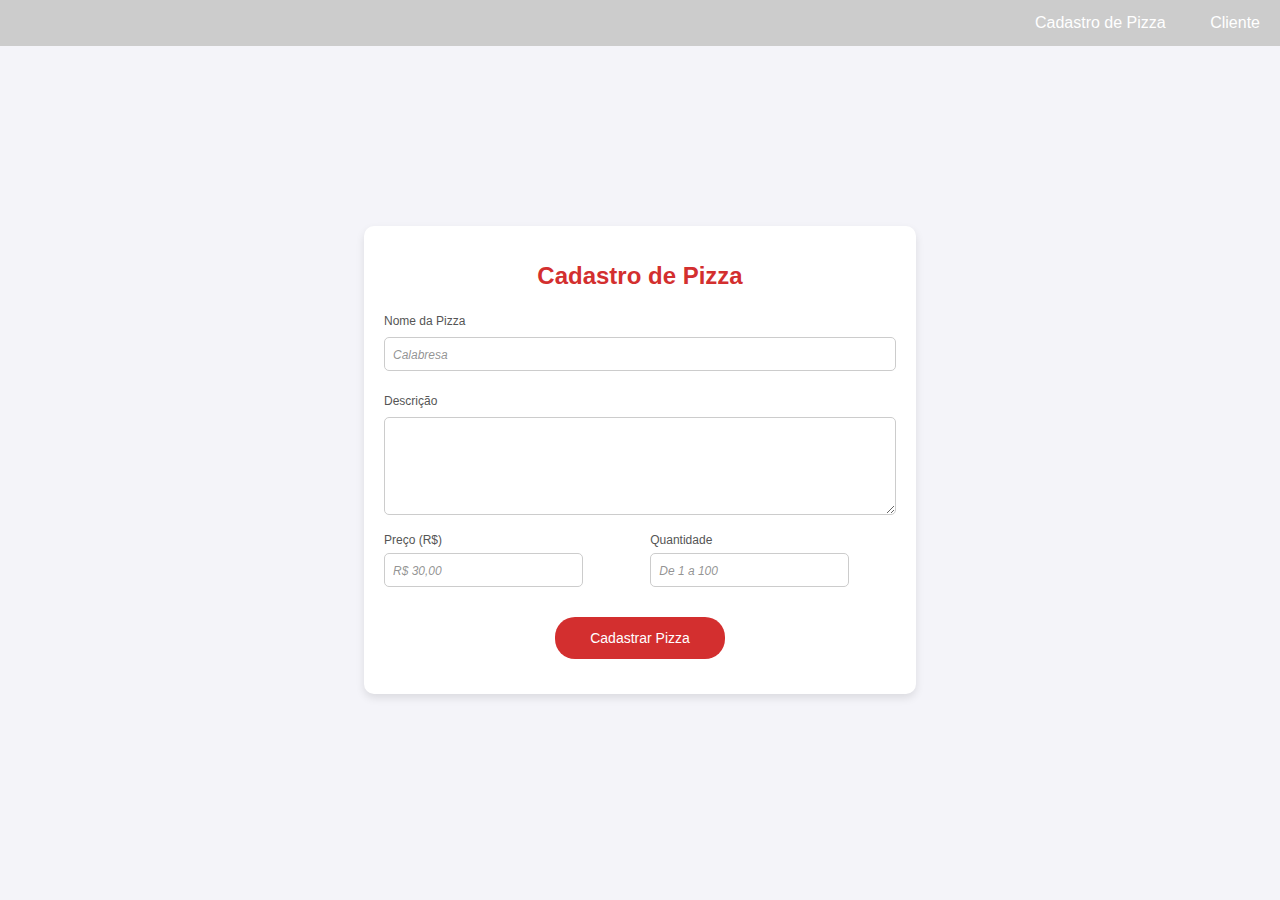
==== cadastroPizza.html @ 167e2c69 "Add files via upload" ====
<!DOCTYPE html>
<html lang="pt-br">
<head>
    <meta charset="UTF-8">
    <meta name="viewport" content="width=device-width, initial-scale=1.0">
    <title>Cadastro de Pizzas</title>
    <link rel="stylesheet" href="cadastroPizza.css">
</head>
<body>

    <nav class="navbar">
        <ul>
            <li><a href="cadastroPizza.html">Cadastro de Pizza</a></li>
            <li><a href="index.html">Cliente</a></li>
        </ul>
    </nav>

    <div class="container">
        <h1>Cadastro de Pizza</h1>
        <form action="#" method="POST">
            <label for="nome">Nome da Pizza</label>
            <input type="text" id="nome" name="nome" placeholder="Calabresa" required>

            <label for="descricao">Descrição</label>
            <textarea id="descricao" name="descricao" required></textarea>

            <div class="form-group">
                <div>
                    <label for="preco">Preço (R$)</label>
                    <input type="number" id="preco" name="preco" placeholder="R$ 30,00" step="0.01" required>
                </div>
                <div>
                    <label for="quantidade">Quantidade</label>
                    <input type="number" id="quantidade" name="quantidade" min="1" placeholder="De 1 a 100" required>
                </div>
            </div>

            <input type="submit" value="Cadastrar Pizza">
        </form>
    </div>
</body>
</html>
---- cadastroPizza.css ----
body {
    font-family: Arial, sans-serif;
    background-color: #f4f4f9;
    margin: 0;
    padding: 0;
}

.container {
    width: 40%; /* Diminuindo o tamanho do formulário */
    margin: 180px auto;
    background-color: white;
    padding: 20px;
    border-radius: 10px;
    box-shadow: 0 4px 8px rgba(0, 0, 0, 0.1);
}

h1 {
    text-align: center;
    color: #d32f2f;
    font-size: 24px; /* Diminuindo o tamanho do título */
}

form {
    display: flex;
    flex-direction: column;
}

label {
    margin: 8px 0 4px;
    font-size: 12px; /* Reduzindo o tamanho da fonte */
    color: #555;
}

input, textarea {
    padding: 8px;
    margin: 5px 0 15px;
    border: 1px solid #ccc;
    border-radius: 5px;
    font-size: 14px; /* Diminuindo o tamanho da fonte nos campos */
}

textarea {
    resize: vertical;
    min-height: 80px; /* Reduzindo a altura do campo de texto */
}

input[type="submit"] {
    background-color: #d32f2f;
    color: white;
    cursor: pointer;
    border: none;
    padding: 13px;  /* Ajustando o tamanho do botão */
    border-radius: 20px;  /* Tornando as bordas mais arredondadas */
    font-size: 14px;  /* Diminuindo o tamanho da fonte */
    width: 170px; /* Reduzindo o tamanho do botão */
    margin: 15px auto; /* Centralizando o botão */
    display: block; /* Garantindo que o botão seja tratado como bloco */
}

input[type="submit"]:hover {
    background-color: #b71c1c;
}

input::placeholder {
    font-size: 12px; 
    color: rgba(100, 100, 100, 0.7); 
    font-style: italic; 
}

textarea {
    resize: vertical;
    min-height: 80px;
}

.form-group {
    display: flex;
    justify-content: space-between;
}

.form-group div {
    width: 48%;
}

/* Barra de Navegação */
.navbar {
    background-color: #ccc;
    overflow: hidden;
}

.navbar ul {
    list-style-type: none;
    margin: 0;
    padding: 0;
    text-align: right;
}

.navbar ul li {
    display: inline;
}

.navbar ul li a {
    color: white;
    padding: 14px 20px;
    text-decoration: none;
    text-align: center;
    display: inline-block;
}
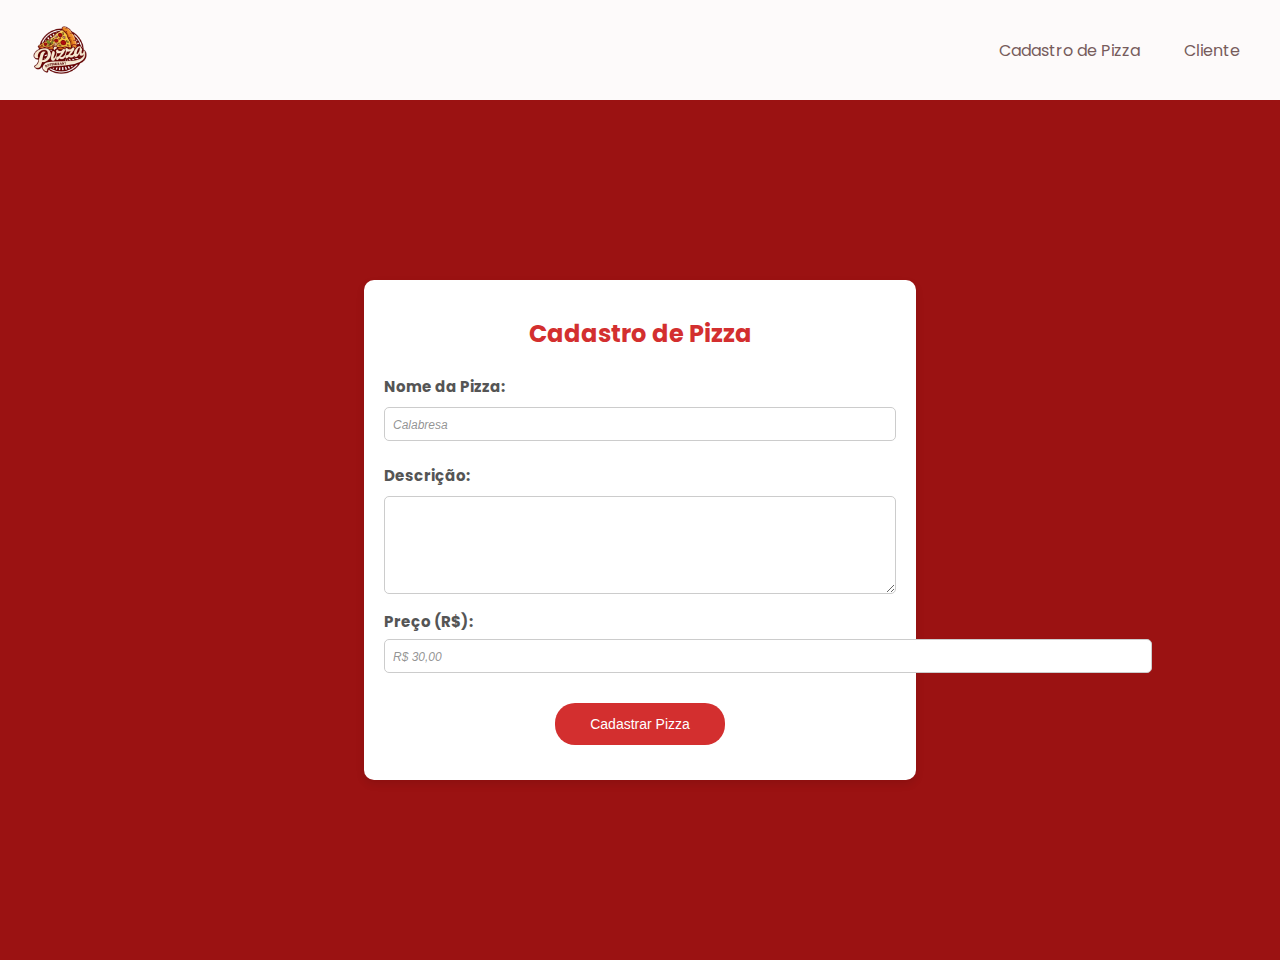
==== commit 3b64e9f1: "Add files via upload" ====
--- a/cadastroPizza.html
+++ b/cadastroPizza.html
@@ -9,6 +9,7 @@
 <body>
 
     <nav class="navbar">
+        <img src="img/logo-fundo.png" alt="Logo da Pizzaria" class="logo">
         <ul>
             <li><a href="cadastroPizza.html">Cadastro de Pizza</a></li>
             <li><a href="index.html">Cliente</a></li>
@@ -18,20 +19,16 @@
     <div class="container">
         <h1>Cadastro de Pizza</h1>
         <form action="#" method="POST">
-            <label for="nome">Nome da Pizza</label>
+            <label for="nome">Nome da Pizza:</label>
             <input type="text" id="nome" name="nome" placeholder="Calabresa" required>
 
-            <label for="descricao">Descrição</label>
+            <label for="descricao">Descrição:</label>
             <textarea id="descricao" name="descricao" required></textarea>
 
             <div class="form-group">
                 <div>
-                    <label for="preco">Preço (R$)</label>
+                    <label for="preco">Preço (R$):</label>
                     <input type="number" id="preco" name="preco" placeholder="R$ 30,00" step="0.01" required>
-                </div>
-                <div>
-                    <label for="quantidade">Quantidade</label>
-                    <input type="number" id="quantidade" name="quantidade" min="1" placeholder="De 1 a 100" required>
                 </div>
             </div>
 
--- a/cadastroPizza.css
+++ b/cadastroPizza.css
@@ -1,12 +1,14 @@
+@import url('https://fonts.googleapis.com/css2?family=Poppins:wght@300;400;600&display=swap');
+
 body {
-    font-family: Arial, sans-serif;
-    background-color: #f4f4f9;
+    font-family: 'Poppins', sans-serif;
+    background-color: #9b1212;
     margin: 0;
     padding: 0;
 }
 
 .container {
-    width: 40%; /* Diminuindo o tamanho do formulário */
+    width: 40%; 
     margin: 180px auto;
     background-color: white;
     padding: 20px;
@@ -17,7 +19,7 @@
 h1 {
     text-align: center;
     color: #d32f2f;
-    font-size: 24px; /* Diminuindo o tamanho do título */
+    font-size: 24px; 
 }
 
 form {
@@ -27,8 +29,9 @@
 
 label {
     margin: 8px 0 4px;
-    font-size: 12px; /* Reduzindo o tamanho da fonte */
+    font-size: 15px; 
     color: #555;
+    font-weight: bold;
 }
 
 input, textarea {
@@ -36,12 +39,17 @@
     margin: 5px 0 15px;
     border: 1px solid #ccc;
     border-radius: 5px;
-    font-size: 14px; /* Diminuindo o tamanho da fonte nos campos */
+    font-size: 14px; 
 }
 
 textarea {
     resize: vertical;
-    min-height: 80px; /* Reduzindo a altura do campo de texto */
+    min-height: 80px; 
+}
+
+#preco {
+    width: 500%;
+    max-width: 750px; 
 }
 
 input[type="submit"] {
@@ -49,12 +57,12 @@
     color: white;
     cursor: pointer;
     border: none;
-    padding: 13px;  /* Ajustando o tamanho do botão */
-    border-radius: 20px;  /* Tornando as bordas mais arredondadas */
-    font-size: 14px;  /* Diminuindo o tamanho da fonte */
-    width: 170px; /* Reduzindo o tamanho do botão */
-    margin: 15px auto; /* Centralizando o botão */
-    display: block; /* Garantindo que o botão seja tratado como bloco */
+    padding: 13px;  
+    border-radius: 20px;  
+    font-size: 14px;  
+    width: 170px; 
+    margin: 15px auto; 
+    display: block; 
 }
 
 input[type="submit"]:hover {
@@ -81,10 +89,19 @@
     width: 48%;
 }
 
-/* Barra de Navegação */
 .navbar {
-    background-color: #ccc;
+    background-color: #fdfafa;
     overflow: hidden;
+    display: flex;
+    justify-content: space-between; 
+    align-items: center;
+    padding: 10px 20px; 
+}
+
+.navbar .logo {
+    height: 80px; 
+    width: auto; 
+    max-width: 150px; 
 }
 
 .navbar ul {
@@ -99,10 +116,9 @@
 }
 
 .navbar ul li a {
-    color: white;
+    color: rgb(119, 92, 92);
     padding: 14px 20px;
     text-decoration: none;
     text-align: center;
     display: inline-block;
 }
-
